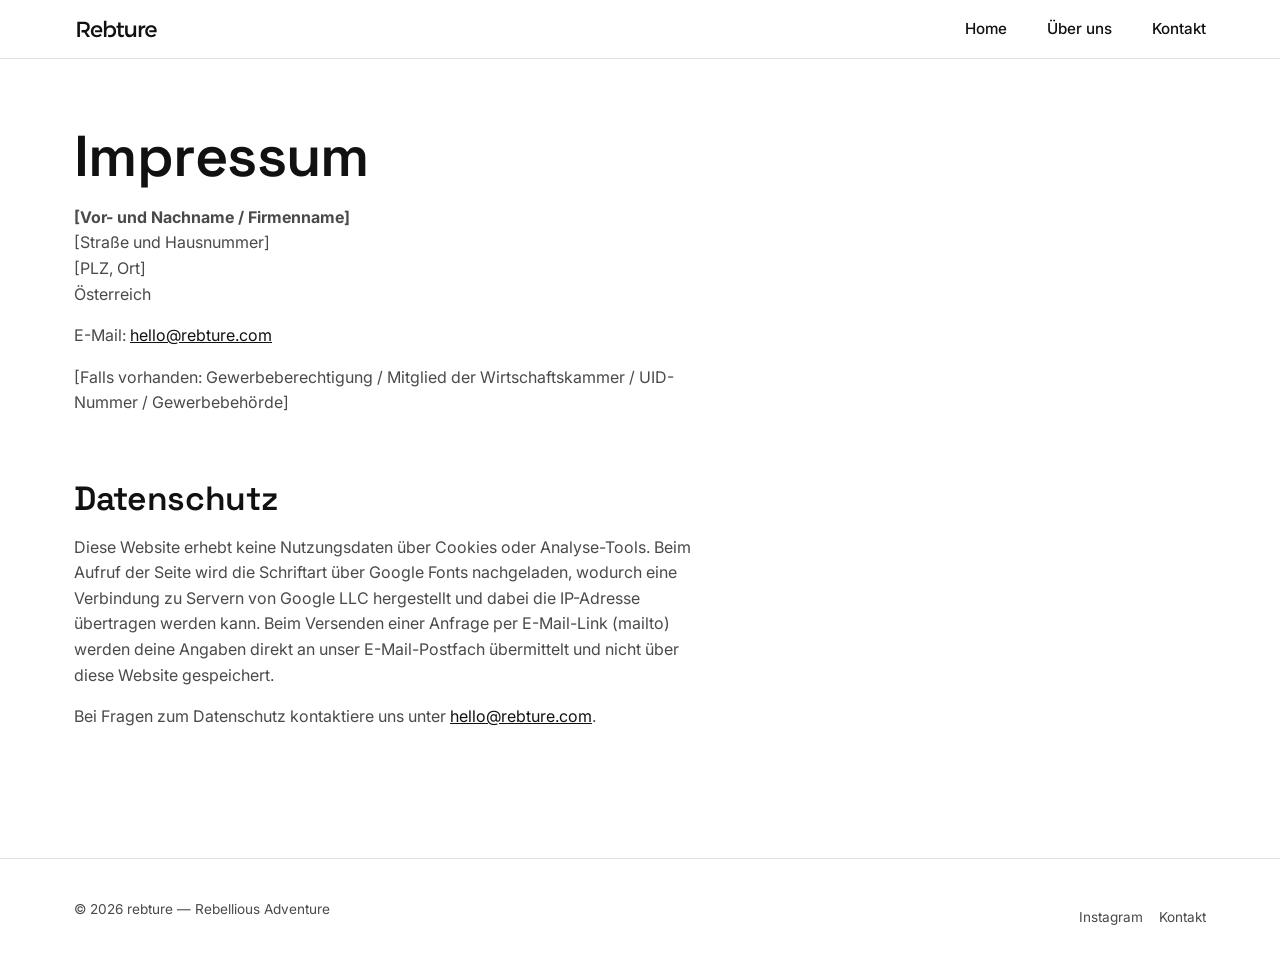
==== impressum/index.html @ 7df33d5e "Add rebture website Co-Authored-By: Claude Sonnet 5 <noreply@anthropic.com> Claude-Session: https://" ====
<!DOCTYPE html>
<html lang="de">
<head>
<meta charset="UTF-8">
<meta name="viewport" content="width=device-width, initial-scale=1.0">
<title>Impressum &amp; Datenschutz – rebture</title>
<meta name="description" content="Impressum und Datenschutzerklärung von rebture.">
<meta name="robots" content="noindex">
<link rel="canonical" href="https://rebture.com/impressum/">
<link rel="icon" href="/images/favicon.png" type="image/png">
<link rel="preconnect" href="https://fonts.googleapis.com">
<link rel="preconnect" href="https://fonts.gstatic.com" crossorigin>
<link href="https://fonts.googleapis.com/css2?family=Space+Grotesk:wght@500;600;700&family=Inter:wght@400;500;600&display=swap" rel="stylesheet">
<link rel="stylesheet" href="/css/style.css">
</head>
<body>
<a class="skip-link" href="#main">Zum Inhalt springen</a>

<header class="site-header">
  <nav class="nav" aria-label="Hauptnavigation">
    <a class="nav__logo" href="/"><img class="nav__logo-img" src="/images/logo-wordmark.svg" alt="rebture"></a>
    <button class="nav__toggle" aria-expanded="false" aria-controls="primary-menu" aria-label="Menü öffnen">
      <span></span>
    </button>
    <ul class="nav__list" id="primary-menu">
      <li><a href="/">Home</a></li>
      <li><a href="/about/">Über uns</a></li>
      <li><a href="/contact/">Kontakt</a></li>
    </ul>
  </nav>
</header>

<main id="main">
  <section class="section" style="padding-top: var(--space-5);">
    <div class="container">
      <h1>Impressum</h1>

      <!--
        ⚠️ PLATZHALTER — vor dem Live-Schalten mit echten Daten ausfüllen!
        Pflichtangaben nach §5 ECG / §63 GewO für gewerbliche Websites in Österreich.
        Falls (noch) kein Gewerbe angemeldet ist, mit Steuerberater/WKO abklären,
        was in eurem Fall (z.B. Kleinunternehmer, Hobby vs. Gewerbe) nötig ist.
      -->
      <p><strong>[Vor- und Nachname / Firmenname]</strong><br>
      [Straße und Hausnummer]<br>
      [PLZ, Ort]<br>
      Österreich</p>

      <p>E-Mail: <a href="mailto:hello@rebture.com">hello@rebture.com</a></p>

      <p>[Falls vorhanden: Gewerbeberechtigung / Mitglied der Wirtschaftskammer / UID-Nummer / Gewerbebehörde]</p>

      <h2>Datenschutz</h2>
      <p>Diese Website erhebt keine Nutzungsdaten über Cookies oder
      Analyse-Tools. Beim Aufruf der Seite wird die Schriftart über
      Google Fonts nachgeladen, wodurch eine Verbindung zu Servern von
      Google LLC hergestellt und dabei die IP-Adresse übertragen werden
      kann. Beim Versenden einer Anfrage per E-Mail-Link (mailto)
      werden deine Angaben direkt an unser E-Mail-Postfach übermittelt
      und nicht über diese Website gespeichert.</p>

      <p>Bei Fragen zum Datenschutz kontaktiere uns unter
      <a href="mailto:hello@rebture.com">hello@rebture.com</a>.</p>
    </div>
  </section>
</main>

<footer class="site-footer">
  <div class="container">
    <p>&copy; <span id="year">2026</span> rebture — Rebellious Adventure</p>
    <div class="footer__social">
      <a href="https://www.instagram.com/rebture_official/" target="_blank" rel="noopener">Instagram</a>
      <a href="/contact/">Kontakt</a>
    </div>
  </div>
</footer>

<script src="/js/main.js"></script>
<script>document.getElementById('year').textContent = new Date().getFullYear();</script>
</body>
</html>
---- css/style.css ----
/* =========================================================
   rebture — Stylesheet
   Minimalistisch, modern, schwarz/weiß.
   ========================================================= */

:root {
  --color-bg: #ffffff;
  --color-fg: #111111;
  --color-fg-soft: #4a4a4a;
  --color-border: #e2e2e2;
  --color-accent: #111111;
  --font-display: 'Space Grotesk', 'Helvetica Neue', Arial, sans-serif;
  --font-body: 'Inter', 'Helvetica Neue', Arial, sans-serif;
  --container-width: 1180px;
  --space-1: 0.5rem;
  --space-2: 1rem;
  --space-3: 1.5rem;
  --space-4: 2.5rem;
  --space-5: 4rem;
  --space-6: 7rem;
}

* { box-sizing: border-box; }

html { scroll-behavior: smooth; }

@media (prefers-reduced-motion: reduce) {
  html { scroll-behavior: auto; }
  * { animation-duration: 0.01ms !important; animation-iteration-count: 1 !important; transition-duration: 0.01ms !important; }
}

body {
  margin: 0;
  background: var(--color-bg);
  color: var(--color-fg);
  font-family: var(--font-body);
  line-height: 1.6;
  -webkit-font-smoothing: antialiased;
}

h1, h2, h3, h4 {
  font-family: var(--font-display);
  font-weight: 600;
  line-height: 1.15;
  margin: 0 0 var(--space-2);
  letter-spacing: -0.01em;
}

h1 { font-size: clamp(2.2rem, 5vw, 3.6rem); }
h2 { font-size: clamp(1.5rem, 3vw, 2.1rem); margin-top: var(--space-5); }
h3 { font-size: 1.25rem; }

p { margin: 0 0 var(--space-2); color: var(--color-fg-soft); max-width: 62ch; }

a { color: var(--color-fg); }

img { max-width: 100%; display: block; }

.container {
  width: 100%;
  max-width: var(--container-width);
  margin: 0 auto;
  padding: 0 var(--space-3);
}

/* Skip link (Barrierefreiheit) */
.skip-link {
  position: absolute;
  left: -999px;
  top: 0;
  background: var(--color-fg);
  color: #fff;
  padding: var(--space-1) var(--space-2);
  z-index: 1000;
}
.skip-link:focus { left: var(--space-2); top: var(--space-2); }

/* ---------- Header / Navigation ---------- */
.site-header {
  position: sticky;
  top: 0;
  z-index: 50;
  background: rgba(255, 255, 255, 0.9);
  backdrop-filter: blur(8px);
  border-bottom: 1px solid var(--color-border);
}

.nav {
  display: flex;
  align-items: center;
  justify-content: space-between;
  padding: var(--space-2) var(--space-3);
  max-width: var(--container-width);
  margin: 0 auto;
}

.nav__logo {
  display: flex;
  align-items: center;
  text-decoration: none;
  color: var(--color-fg);
}

.nav__logo-img {
  height: 22px;
  width: auto;
  display: block;
}

.nav__toggle {
  display: none;
  background: none;
  border: 1px solid var(--color-border);
  border-radius: 6px;
  width: 42px;
  height: 42px;
  cursor: pointer;
}
.nav__toggle span,
.nav__toggle::before,
.nav__toggle::after {
  content: "";
  display: block;
  width: 20px;
  height: 2px;
  background: var(--color-fg);
  margin: 4px auto;
}

.nav__list {
  display: flex;
  align-items: center;
  gap: var(--space-4);
  list-style: none;
  margin: 0;
  padding: 0;
}

.nav__list a {
  text-decoration: none;
  font-size: 0.95rem;
  font-weight: 500;
  padding-bottom: 2px;
  border-bottom: 2px solid transparent;
  transition: border-color 0.2s ease;
}
.nav__list a:hover,
.nav__list a[aria-current="page"] {
  border-bottom-color: var(--color-fg);
}

.nav__lang {
  display: flex;
  gap: var(--space-1);
  font-size: 0.85rem;
}
.nav__lang a {
  text-decoration: none;
  padding: 2px 6px;
  border: 1px solid var(--color-border);
  border-radius: 4px;
}
.nav__lang a[aria-current="true"] {
  background: var(--color-fg);
  color: #fff;
  border-color: var(--color-fg);
}

@media (max-width: 760px) {
  .nav__toggle { display: block; }
  .nav__list {
    position: absolute;
    top: 100%;
    left: 0;
    right: 0;
    flex-direction: column;
    align-items: flex-start;
    gap: var(--space-2);
    background: var(--color-bg);
    border-bottom: 1px solid var(--color-border);
    padding: var(--space-3);
    display: none;
  }
  .nav__list.is-open { display: flex; }
}

/* ---------- Hero / Scroll Reveal ---------- */
.hero {
  position: relative;
  height: 220vh;
}

.hero__sticky {
  position: sticky;
  top: 0;
  height: 100vh;
  overflow: hidden;
  background: #0c0c0c;
}

.hero__ropes {
  position: absolute;
  inset: 0;
  background-image: linear-gradient(180deg, rgba(0,0,0,0.12), rgba(0,0,0,0.42)), url('../images/ropes-bg.jpg');
  background-size: cover;
  background-position: center;
  opacity: 0;
  transform: scale(1.08);
  will-change: opacity, transform;
}

.hero__ropes--fallback {
  background-image: linear-gradient(180deg, rgba(0,0,0,0.12), rgba(0,0,0,0.42)), repeating-linear-gradient(115deg, #1a1a1a 0px, #1a1a1a 18px, #262626 18px, #262626 36px);
}

/* Rope texture masked into the logo silhouette — same image/position as
   .hero__ropes behind it, so the crossfade from white logo to this layer,
   and later the reveal of the full background, looks seamless. */
.hero__ropes-in-logo {
  position: absolute;
  inset: 0;
  background-image: linear-gradient(180deg, rgba(0,0,0,0.12), rgba(0,0,0,0.42)), url('../images/ropes-bg.jpg');
  background-size: cover;
  background-position: center;
  -webkit-mask-image: url('../images/logo-mark.svg');
  mask-image: url('../images/logo-mark.svg');
  -webkit-mask-repeat: no-repeat;
  mask-repeat: no-repeat;
  -webkit-mask-position: center;
  mask-position: center;
  -webkit-mask-size: min(60vw, 420px);
  mask-size: min(60vw, 420px);
  opacity: 0;
  will-change: opacity;
}

.hero__logo-wrap {
  position: absolute;
  inset: 0;
  display: flex;
  align-items: center;
  justify-content: center;
  will-change: opacity, transform;
}

.hero__logo-img {
  width: min(60vw, 420px);
  filter: drop-shadow(0 0 40px rgba(0,0,0,0.4));
}

.hero__logo-fallback {
  font-family: var(--font-display);
  font-weight: 700;
  font-size: clamp(3rem, 12vw, 7rem);
  letter-spacing: 0.08em;
  color: #ffffff;
  text-transform: lowercase;
  text-align: center;
}

.hero__hint {
  position: absolute;
  bottom: var(--space-4);
  left: 50%;
  transform: translateX(-50%);
  color: #fff;
  font-size: 0.8rem;
  letter-spacing: 0.15em;
  text-transform: uppercase;
  opacity: 0.75;
  display: flex;
  flex-direction: column;
  align-items: center;
  gap: var(--space-1);
}

.hero__hint-arrow {
  width: 1px;
  height: 28px;
  background: #fff;
  animation: hero-hint-bounce 1.8s ease-in-out infinite;
}

@keyframes hero-hint-bounce {
  0%, 100% { transform: translateY(0); opacity: 0.4; }
  50% { transform: translateY(10px); opacity: 1; }
}

/* ---------- Sections ---------- */
.section { padding: var(--space-6) 0; }
.section--tight { padding: var(--space-5) 0; }
.section--muted { background: #fafafa; border-top: 1px solid var(--color-border); border-bottom: 1px solid var(--color-border); }

.eyebrow {
  display: inline-block;
  font-size: 0.78rem;
  letter-spacing: 0.14em;
  text-transform: uppercase;
  color: var(--color-fg-soft);
  margin-bottom: var(--space-2);
}

.lede {
  font-size: 1.15rem;
  max-width: 60ch;
}

.cta-group {
  display: flex;
  gap: var(--space-2);
  flex-wrap: wrap;
  margin-top: var(--space-3);
}

.btn {
  display: inline-block;
  padding: 0.85rem 1.6rem;
  border-radius: 999px;
  text-decoration: none;
  font-weight: 600;
  font-size: 0.95rem;
  border: 1px solid var(--color-fg);
  transition: background 0.2s ease, color 0.2s ease, transform 0.15s ease;
}
.btn:hover { transform: translateY(-1px); }
.btn--primary { background: var(--color-fg); color: #fff; }
.btn--primary:hover { background: #000; }
.btn--ghost { background: transparent; color: var(--color-fg); }
.btn--ghost:hover { background: var(--color-fg); color: #fff; }

.grid-2 {
  display: grid;
  grid-template-columns: repeat(2, 1fr);
  gap: var(--space-4);
}
@media (max-width: 760px) { .grid-2 { grid-template-columns: 1fr; } }

.grid-3 {
  display: grid;
  grid-template-columns: repeat(3, 1fr);
  gap: var(--space-3);
}
@media (max-width: 760px) { .grid-3 { grid-template-columns: 1fr; } }

.feature {
  padding: var(--space-3);
  border: 1px solid var(--color-border);
  border-radius: 10px;
}

.gallery-figure {
  margin: 0;
  overflow: hidden;
  border-radius: 10px;
  background: #f2f2f2;
  aspect-ratio: 4 / 5;
}
.gallery-figure img { width: 100%; height: 100%; object-fit: cover; }
.gallery-figure.is-broken { display: none; }

/* ---------- Team photos (Über uns) ---------- */
.team-grid {
  display: grid;
  grid-template-columns: repeat(2, minmax(0, 1fr));
  gap: var(--space-3);
  margin-top: var(--space-4);
  max-width: 560px;
}
@media (max-width: 480px) {
  .team-grid { grid-template-columns: 1fr; max-width: 300px; }
}
.team-figure { margin: 0; }
.team-figure__img-wrap {
  overflow: hidden;
  border-radius: 10px;
  background: #f2f2f2;
  aspect-ratio: 4 / 5;
}
.team-figure__img-wrap img { width: 100%; height: 100%; object-fit: cover; display: block; }
.team-figure.is-broken .team-figure__img-wrap { display: none; }
.team-figure figcaption {
  margin-top: var(--space-1);
  font-size: 0.85rem;
  font-weight: 600;
  letter-spacing: 0.02em;
}

/* Reveal-on-scroll utility */
.reveal {
  opacity: 0;
  transform: translateY(24px);
  transition: opacity 0.7s ease, transform 0.7s ease;
}
.reveal.is-visible { opacity: 1; transform: translateY(0); }

/* ---------- Contact form ---------- */
.contact-card {
  border: 1px solid var(--color-border);
  border-radius: 12px;
  padding: var(--space-4);
  max-width: 640px;
}

.contact-card dl { display: grid; grid-template-columns: auto 1fr; gap: var(--space-1) var(--space-3); margin: 0; }
.contact-card dt { font-weight: 600; }
.contact-card dd { margin: 0; color: var(--color-fg-soft); }

/* ---------- Footer ---------- */
.site-footer {
  border-top: 1px solid var(--color-border);
  padding: var(--space-4) 0;
  font-size: 0.85rem;
  color: var(--color-fg-soft);
}
.site-footer .container {
  display: flex;
  justify-content: space-between;
  align-items: center;
  flex-wrap: wrap;
  gap: var(--space-2);
}
.site-footer a { color: var(--color-fg-soft); text-decoration: none; }
.site-footer a:hover { color: var(--color-fg); }
.footer__social { display: flex; gap: var(--space-2); }
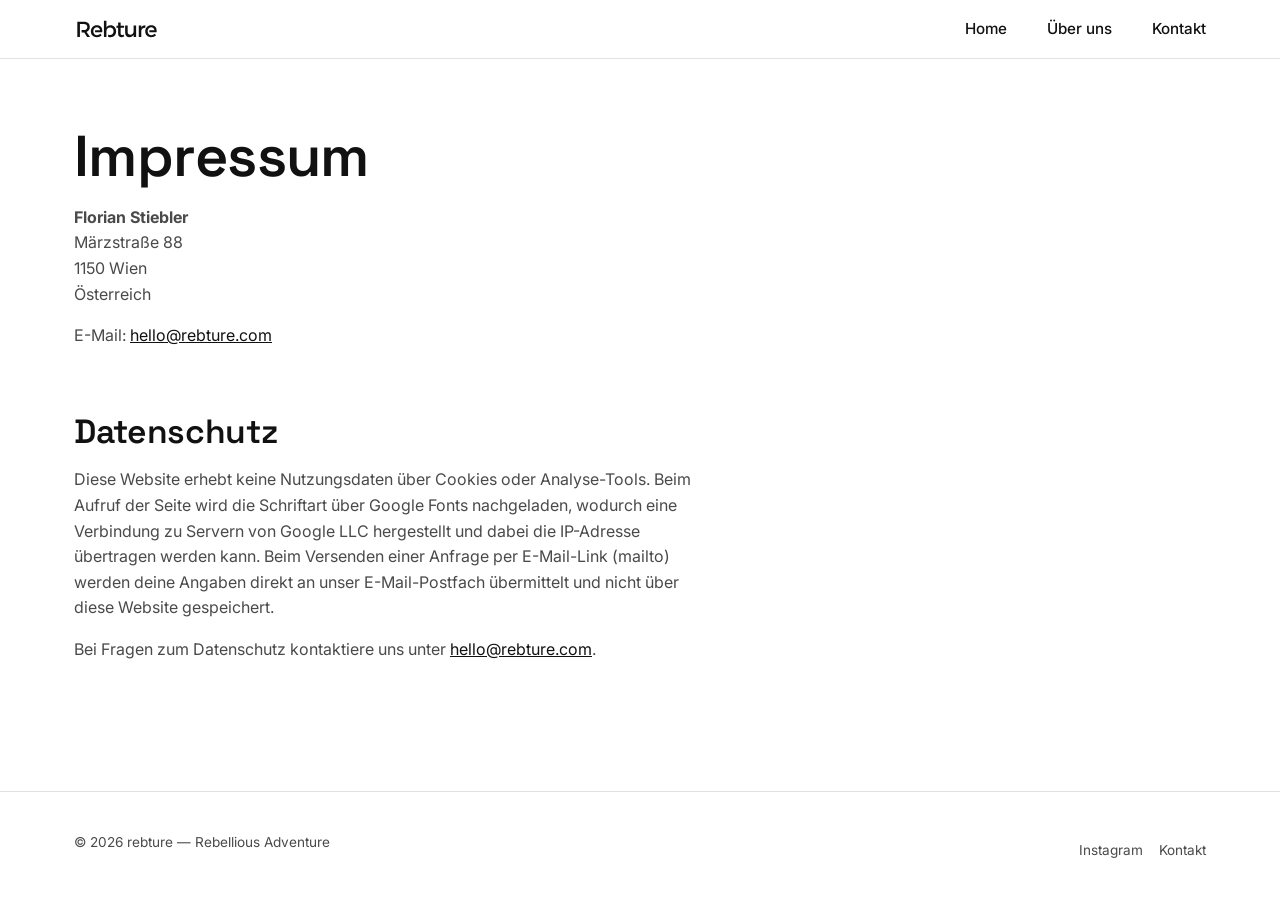
==== commit e1a2c49f: "Update Impressum with real contact details Co-Authored-By: Claude Sonnet 5 <noreply@anthropic.com> C" ====
--- a/impressum/index.html
+++ b/impressum/index.html
@@ -35,20 +35,12 @@
     <div class="container">
       <h1>Impressum</h1>
 
-      <!--
-        ⚠️ PLATZHALTER — vor dem Live-Schalten mit echten Daten ausfüllen!
-        Pflichtangaben nach §5 ECG / §63 GewO für gewerbliche Websites in Österreich.
-        Falls (noch) kein Gewerbe angemeldet ist, mit Steuerberater/WKO abklären,
-        was in eurem Fall (z.B. Kleinunternehmer, Hobby vs. Gewerbe) nötig ist.
-      -->
-      <p><strong>[Vor- und Nachname / Firmenname]</strong><br>
-      [Straße und Hausnummer]<br>
-      [PLZ, Ort]<br>
+      <p><strong>Florian Stiebler</strong><br>
+      Märzstraße 88<br>
+      1150 Wien<br>
       Österreich</p>
 
       <p>E-Mail: <a href="mailto:hello@rebture.com">hello@rebture.com</a></p>
-
-      <p>[Falls vorhanden: Gewerbeberechtigung / Mitglied der Wirtschaftskammer / UID-Nummer / Gewerbebehörde]</p>
 
       <h2>Datenschutz</h2>
       <p>Diese Website erhebt keine Nutzungsdaten über Cookies oder
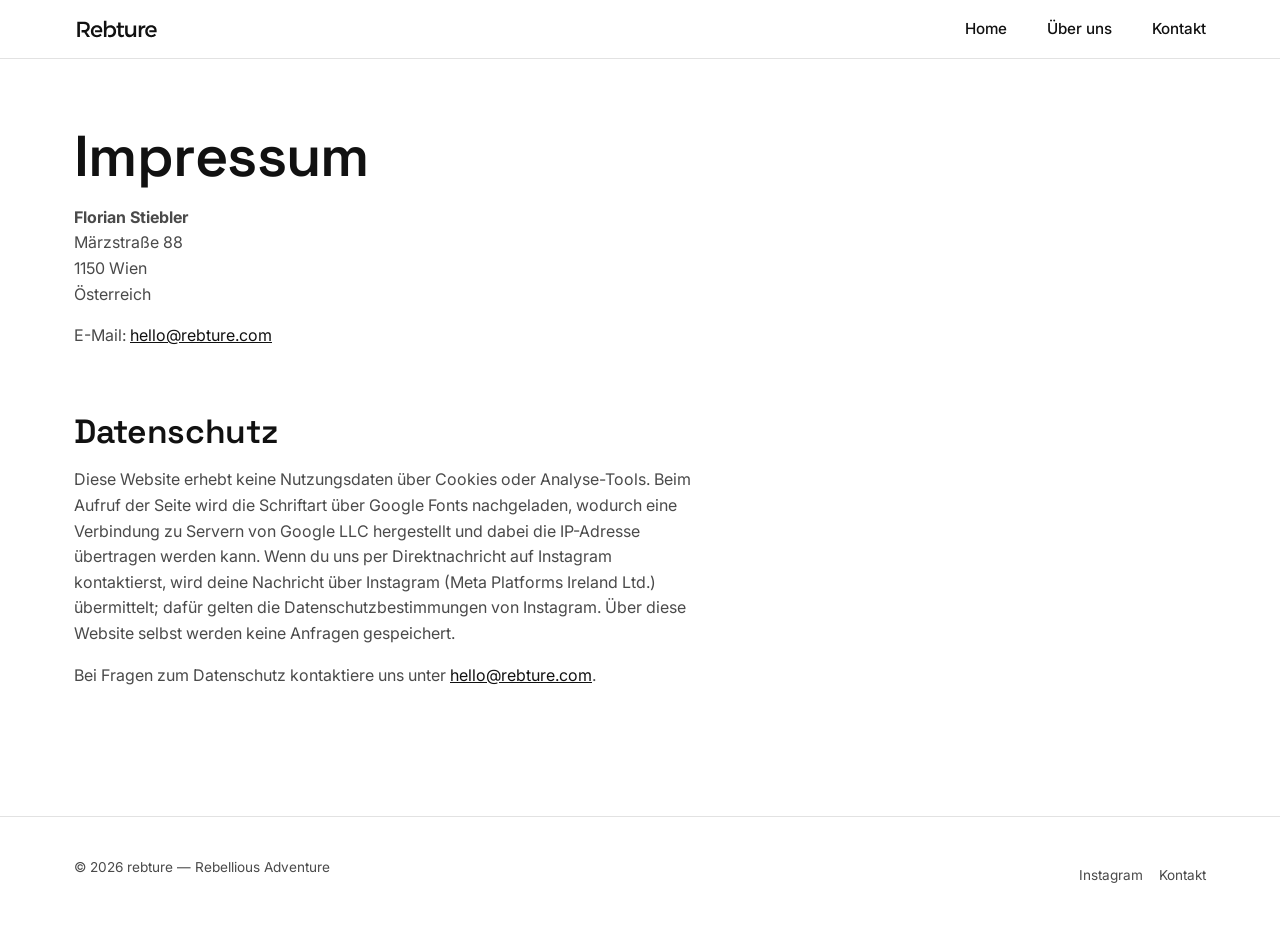
==== commit d6eebd3a: "Contact via Instagram DM only, remove email from contact pages The email address stays in the Impres" ====
--- a/impressum/index.html
+++ b/impressum/index.html
@@ -47,9 +47,10 @@
       Analyse-Tools. Beim Aufruf der Seite wird die Schriftart über
       Google Fonts nachgeladen, wodurch eine Verbindung zu Servern von
       Google LLC hergestellt und dabei die IP-Adresse übertragen werden
-      kann. Beim Versenden einer Anfrage per E-Mail-Link (mailto)
-      werden deine Angaben direkt an unser E-Mail-Postfach übermittelt
-      und nicht über diese Website gespeichert.</p>
+      kann. Wenn du uns per Direktnachricht auf Instagram kontaktierst,
+      wird deine Nachricht über Instagram (Meta Platforms Ireland Ltd.)
+      übermittelt; dafür gelten die Datenschutzbestimmungen von Instagram.
+      Über diese Website selbst werden keine Anfragen gespeichert.</p>
 
       <p>Bei Fragen zum Datenschutz kontaktiere uns unter
       <a href="mailto:hello@rebture.com">hello@rebture.com</a>.</p>
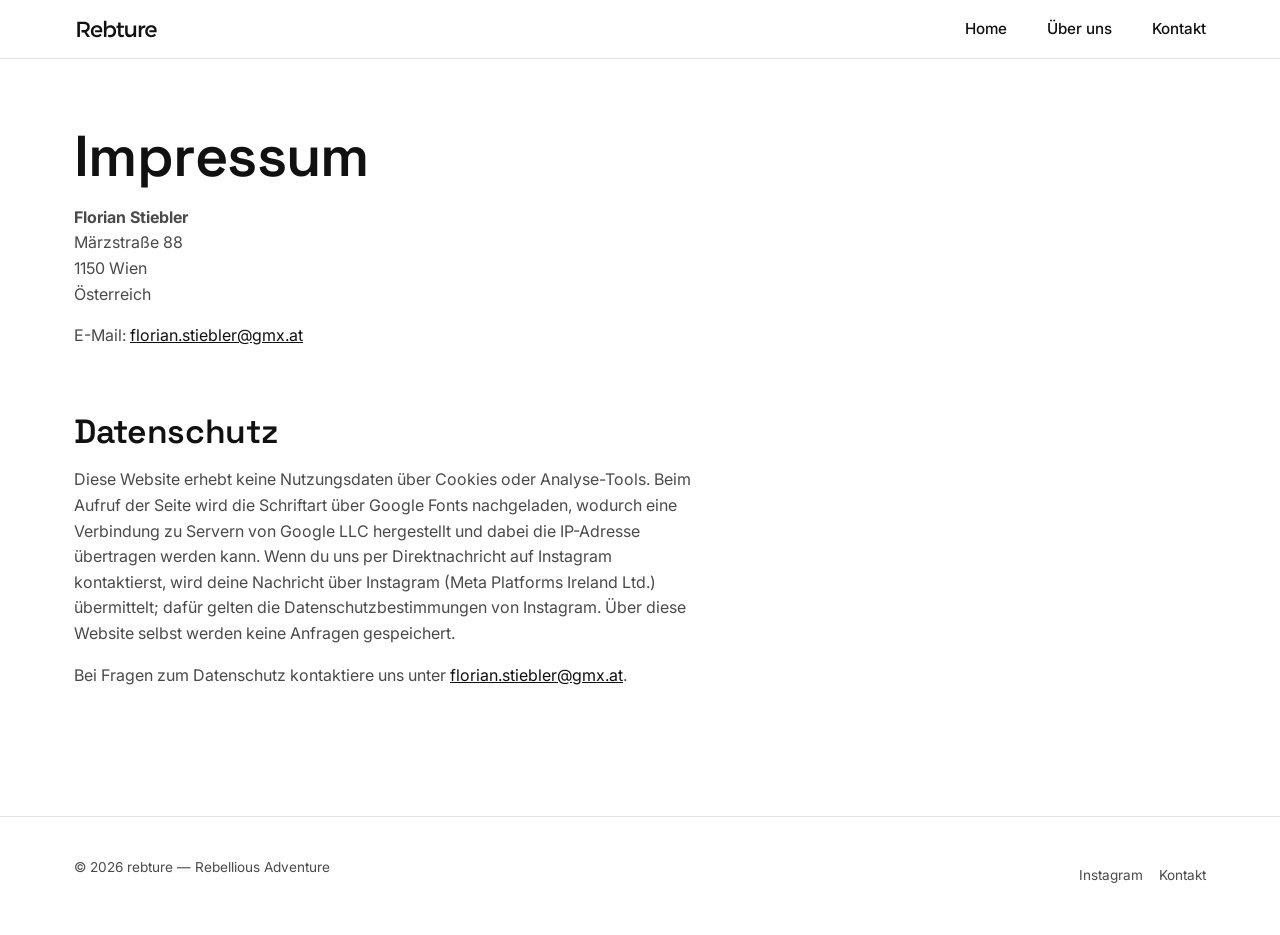
==== commit 53951827: "Use florian.stiebler@gmx.at as Impressum email Co-Authored-By: Claude Opus 5.5 <noreply@anthropic.co" ====
--- a/impressum/index.html
+++ b/impressum/index.html
@@ -40,7 +40,7 @@
       1150 Wien<br>
       Österreich</p>
 
-      <p>E-Mail: <a href="mailto:hello@rebture.com">hello@rebture.com</a></p>
+      <p>E-Mail: <a href="mailto:florian.stiebler@gmx.at">florian.stiebler@gmx.at</a></p>
 
       <h2>Datenschutz</h2>
       <p>Diese Website erhebt keine Nutzungsdaten über Cookies oder
@@ -53,7 +53,7 @@
       Über diese Website selbst werden keine Anfragen gespeichert.</p>
 
       <p>Bei Fragen zum Datenschutz kontaktiere uns unter
-      <a href="mailto:hello@rebture.com">hello@rebture.com</a>.</p>
+      <a href="mailto:florian.stiebler@gmx.at">florian.stiebler@gmx.at</a>.</p>
     </div>
   </section>
 </main>
